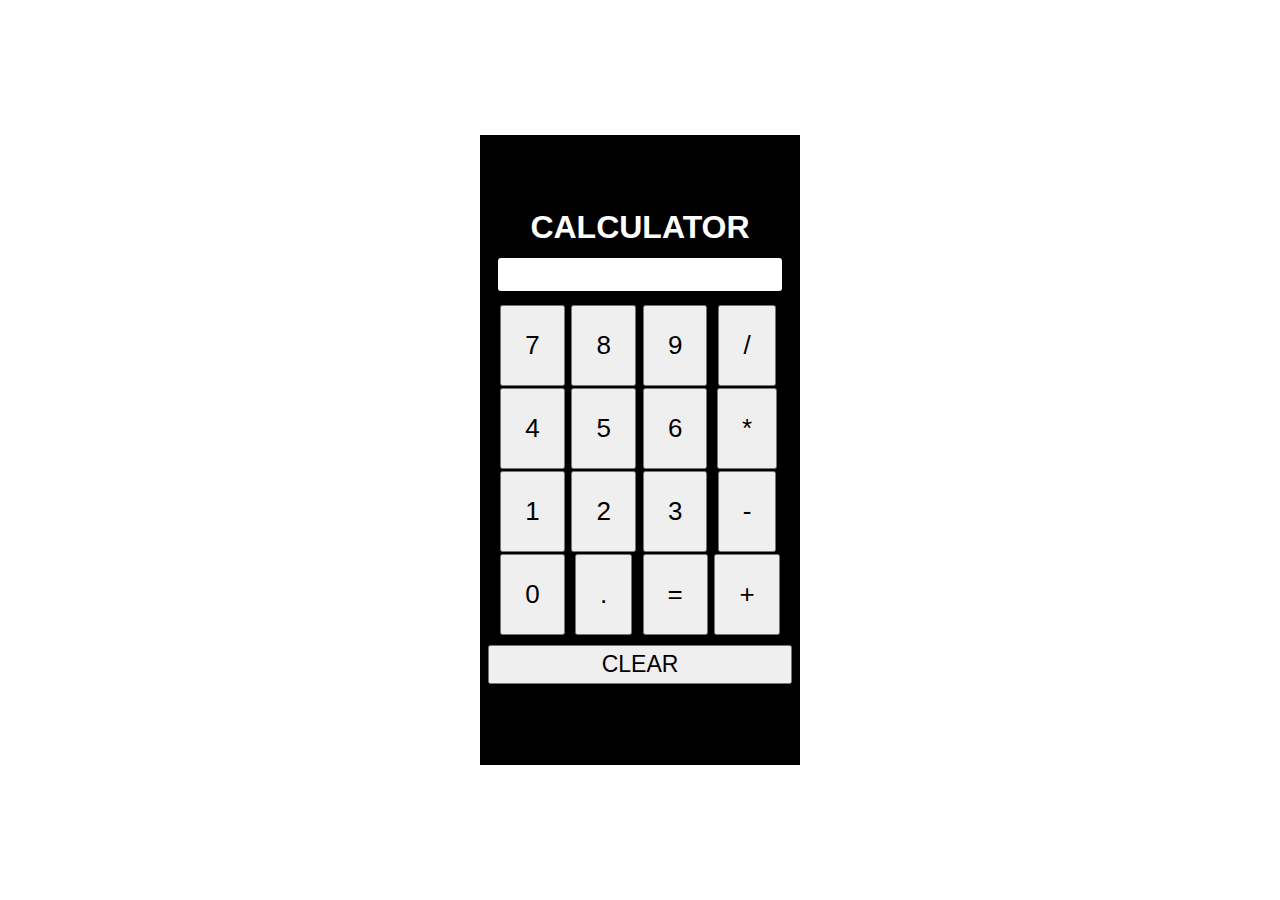
==== calculator.html @ cdd403c9 "initial commit" ====
<!DOCTYPE html>
<html lang="en">
  <head>
    <meta charset="UTF-8" />
    <meta http-equiv="X-UA-Compatible" content="IE=edge" />
    <meta name="viewport" content="width=device-width, initial-scale=1.0" />
    <link rel="stylesheet" href="calculator.css" />
    <title>CALCULATOR</title>
  </head>
  <body>
    <div class="outer">
      <div class="container">
        <h1 color=>CALCULATOR</h1>
        <div class="calculator">
          <input type="text" name="abc" id="abc" />
          <table>
            <tr>
              <td><button>7</button></td>
              <td><button>8</button></td>
              <td><button>9</button></td>
              <td><button>/</button></td>
            </tr>
            <tr>
              <td><button>4</button></td>
              <td><button>5</button></td>
              <td><button>6</button></td>
              <td><button>*</button></td>
            </tr>
            <tr>
              <td><button>1</button></td>
              <td><button>2</button></td>
              <td><button>3</button></td>
              <td><button>-</button></td>
            </tr>
            <tr>
              <td><button>0</button></td>
              <td><button>.</button></td>
              <td><button>=</button></td>
              <td><button>+</button></td>
            </tr>
          </table>
        </div>
        <button class="clear">CLEAR</button>
      </div>
    </div>
    <script src="calculator.js"></script>
  </body>
</html>
---- calculator.css ----
* {
  box-sizing: border-box;
  padding: 0;
  margin: 0;
}
.container {
  background-color: black;
  text-align: center;
  height: 100vh;
  justify-content: center;
  display: flex;
  flex-direction: column;
  height: 70%;
  width: 25%;
}
.outer {
  display: flex;
  justify-content: center;
  align-items: center;
  height: 100vh;
}
table {
  width: 90%;
  margin: auto;
}
table tr{
  width: 90%;
}
td button {
  padding: 23px;
  font-size: 26px;
}
input {
  margin: 10px;
  width: 90%;
  height: 37px;
  font-size: 20px;
  border: 2px solid black;
  border-radius: 5px;
}
.calculator {
}
.clear {
  font-size: 23px;
  margin: 8px;
  padding: 4px 91px;
}
.container h1{
  color: white;
  font-family: sans-serif;
}
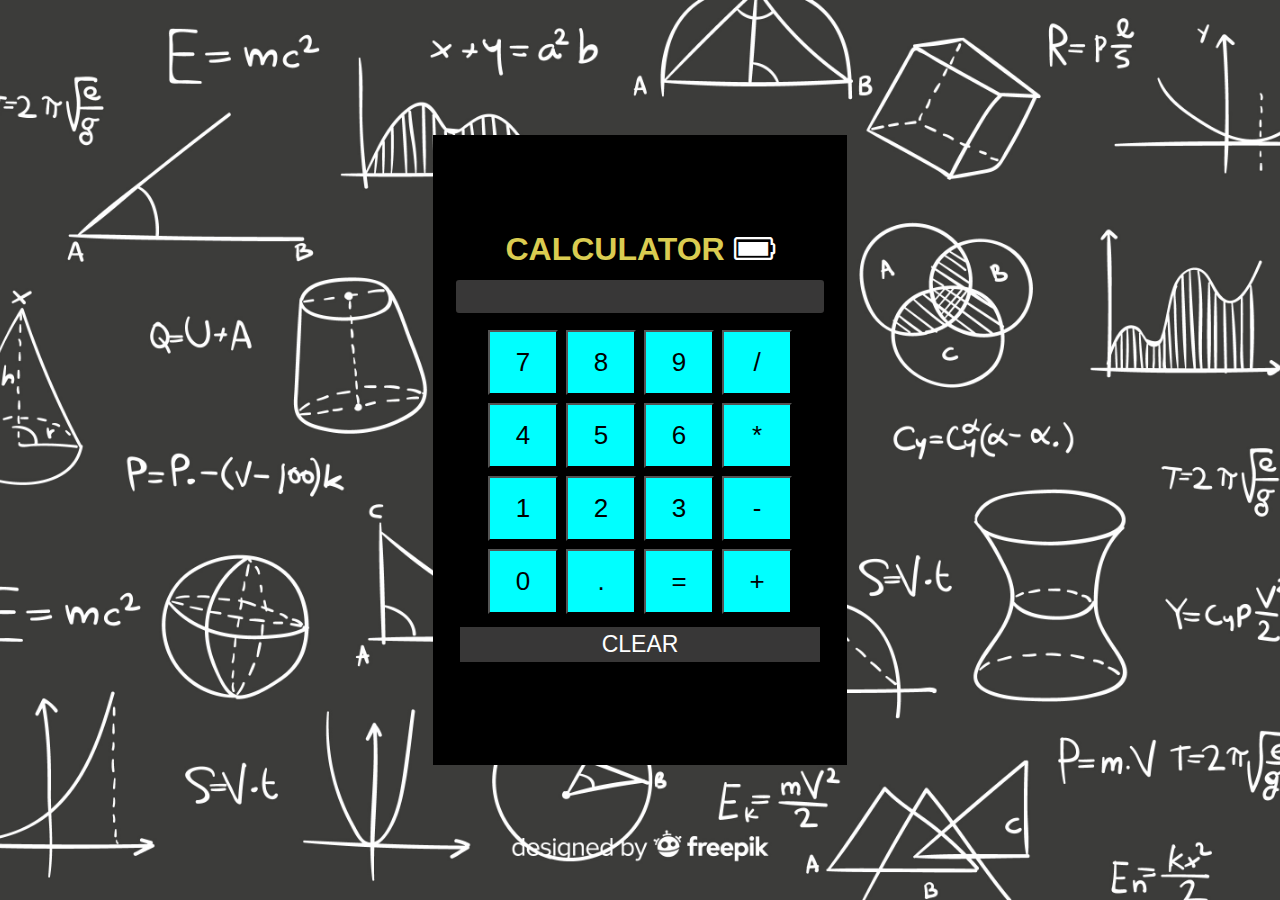
==== commit 1a39c94a: "Added Battery Feature" ====
--- a/calculator.html
+++ b/calculator.html
@@ -5,12 +5,14 @@
     <meta http-equiv="X-UA-Compatible" content="IE=edge" />
     <meta name="viewport" content="width=device-width, initial-scale=1.0" />
     <link rel="stylesheet" href="calculator.css" />
+    <link rel="stylesheet" href="https://cdnjs.cloudflare.com/ajax/libs/font-awesome/4.7.0/css/font-awesome.min.css">
     <title>CALCULATOR</title>
   </head>
   <body>
     <div class="outer">
       <div class="container">
-        <h1 color=>CALCULATOR</h1>
+        <h1 color=>CALCULATOR <div id="charging" class="fa" style="color: white;"></div></h1>
+        
         <div class="calculator">
           <input type="text" name="abc" id="abc" />
           <table>
--- a/calculator.css
+++ b/calculator.css
@@ -2,6 +2,15 @@
   box-sizing: border-box;
   padding: 0;
   margin: 0;
+}
+body{
+  background-image: url("2308303.jpg");
+  background-color: #3d3c3c;
+  height: 100vh; 
+  background-position: center;
+  background-repeat: no-repeat;
+  background-size: cover; 
+  
 }
 .container {
   background-color: black;
@@ -11,7 +20,7 @@
   display: flex;
   flex-direction: column;
   height: 70%;
-  width: 25%;
+  width: 46vh;
 }
 .outer {
   display: flex;
@@ -20,15 +29,17 @@
   height: 100vh;
 }
 table {
-  width: 90%;
-  margin: auto;
+  display: flex;
+  align-items: center;
+  justify-content: center;
 }
-table tr{
-  width: 90%;
-}
+
 td button {
-  padding: 23px;
+  width: 70px;
+  margin: 3px;
+  padding: 15px 20px;
   font-size: 26px;
+  background-color: aqua;
 }
 input {
   margin: 10px;
@@ -37,15 +48,21 @@
   font-size: 20px;
   border: 2px solid black;
   border-radius: 5px;
+  background-color: #383737;
+  color: aliceblue;
 }
-.calculator {
-}
+
 .clear {
   font-size: 23px;
   margin: 8px;
-  padding: 4px 91px;
+  padding: 4px;
+  margin: 8px auto;
+  width: 40vh;
+  color: white;
+  background-color: #383737;
+  border: 0px;
 }
-.container h1{
-  color: white;
+.container h1 {
+  color: rgb(218, 204, 81);
   font-family: sans-serif;
-}+}
